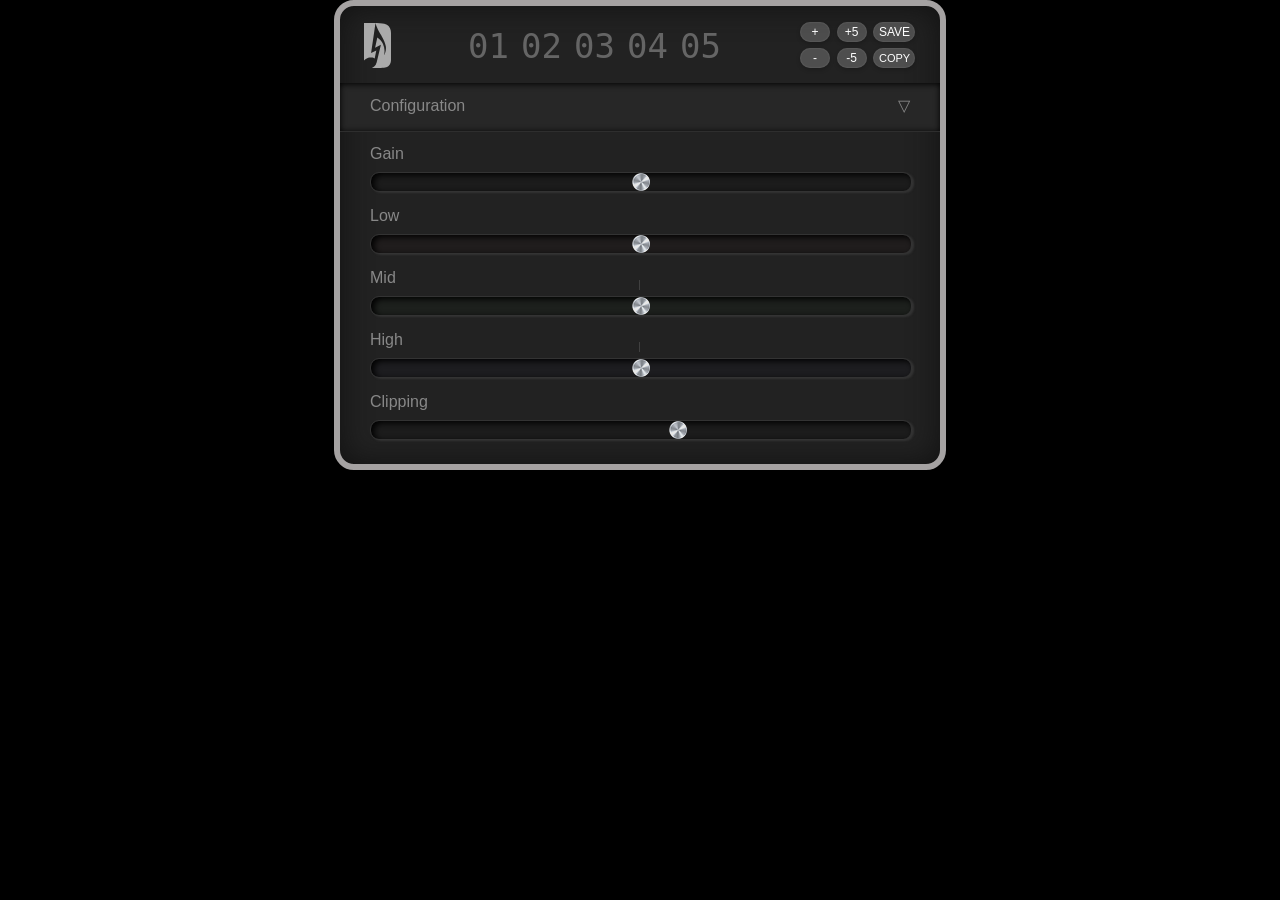
==== web/u1.html @ 0a2f64f3 "initial" ====
<!DOCTYPE html>
<html>

<head>
  <meta name="viewport" content="width=device-width, initial-scale=1.0">
  <title>DEFECT U(1)</title>
  <link rel="stylesheet" type="text/css" href="s.css" />
  <link rel="icon" href="d.svg">
  <link rel="manifest" href="manifest.json">
</head>

<body onload="su()">
  <div id="a">
    <div id="c">

      <div id="herr">
        errors
      </div>

      <div id="h">
        <img src="d.svg" class="fl" />
        <ul id="psetb">
          <li>01</li>
          <li>02</li>
          <li>03</li>
          <li>04</li>
          <li>05</li>
        </ul>
        <div id="hdbtn">
          <button onclick="butt(0)">+</button>
          <button onclick="butt(2)">+5</button>
          <button id="hr" onclick='sendCC(35, 120)'>SAVE</button><br />
          <button onclick="butt(1)">-</button>
          <button onclick="butt(3)">-5</button>
          <button id="cp" onclick="cp()">COPY</button>
        </div>
      </div>

      <div id="cc">

        <div class="dc" id="dctop">
          <p class="ex" onclick="too(0)">Configuration <span id="to0">&xutri;</span> </p>
          <div id="hh0">
            <br />
            MIDI channel <input type="number" id="midiCh" min="1" max="16"
              onInput="this.value = Math.min(Math.max(this.value, 0), 16); sMidiChan(this.value)" />

            <button class="fr" onclick='sendCC(35, 110)'>SAVE config</button>
            <br />
            <div id="knobs">
              <div id="phi0" onclick="phiSel(0)">
                <img src="k1.png" /><br />
                Morph 3
              </div>
              <div id="phi1" onclick="phiSel(1)">
                <img src="k2.png" /><br />
                Select 5
              </div>
              <div id="phi2" onclick="phiSel(phiFunc.value)">
                <img src="k3.png" /><br />
                <select id="phiFunc" oninput="phiSel(this.value)">
                  <option value="3">Gain</option>
                  <option value="4">Low</option>
                  <option value="5">Mid</option>
                  <option value="6">High</option>
                  <option value="7">Clipping</option>
                </select>
              </div>
            </div>

            <p>LED brightness <span class="fr">&nbsp;%</span><span class="fr" id="v34"></span></p>
            <input type="range" id="s34" class="s" min="10" />
          </div>
        </div>

        <div>
          <p>Gain <span id="v11"></span></p>
          <input type="range" id="s11" class="s" max="20" />

          <p>Low <span id="v12"></span></p>
          <input type="range" id="s12" class="s" min="-20" max="0" />

          <p class="n0">Mid <span id="v13"></span></p>
          <input type="range" id="s13" class="s" min="-14" max="14" step="2" />

          <p class="n0">High <span id="v14"></span></p>
          <input type="range" id="s14" class="s" min="-14" max="14" step="2" />

          <p>Clipping <span id="v15"></span></p>
          <input type="range" id="s15" class="s" max="7" />
        </div>

      </div>
    </div>

  </div>
  <script src="webmidi.iife.min.js"></script>
  <script src="u1.js"></script>
  <script>
    if ('serviceWorker' in navigator) {
      navigator.serviceWorker.register('service-worker.js')
        .then(function (registration) {
          console.log('Service Worker registered with scope:', registration.scope);
        }).catch(function (error) {
          console.error('Service Worker registration failed:', error);
        });
    }
  </script>
</body>

</html>
---- web/s.css ----
:root {
    --lv: 15%;
    --hv: 179;
    --sv: 70%;
}

body,
html {
    font: 16px/18px Calibri, Candara, Segoe, Optima, Arial, sans-serif;
    background: #000;
    color: #888;
    margin: 0;
    padding: 0;
}

#a {
    text-align: left;
    display: flex;
    justify-content: center;
    align-items: flex-start;
}

#c {
    width: 95%;
    max-width: 600px;
    border: 6px solid #a5a2a2;
    border-radius: 20px;
    background: #222;
    box-shadow: inset 0 0 30px #111;
}

#cstart {
    position: absolute;
    top: 50%;
    left: 50%;
    transform: translate(-50%, -50%);

    width: 95%;
    max-width: 600px;
    border: 6px solid #a5a2a2;
    border-radius: 20px;
    background: #222;
    box-shadow: inset 0 0 30px #111;
}

#stopt,
#hh0,
#hh1,
#hh2,
#hh3 {
    transition: height 150ms ease-out;
    overflow: hidden;
}

#hh0 {
    height: 0;
    width: 100%;
    padding-right: 5px;
}

#cc {
    padding: 0 0 3% 0;
}

#cc>div {
    padding: 0 5%;
}

ul,
ol {
    text-indent: 0;
    padding: 5px;
    margin: 0;
    list-style: none;
    display: flex;
    flex-wrap: wrap;
    justify-content: center;
    gap: 12px;
}

li {
    cursor: pointer;
    opacity: .3;
}

li:hover {
    opacity: .5;
}

li.sel {
    opacity: 1;
}

#psetb {
    flex-grow: 1;
    max-width: 50%;
    font-family: Consolas, "Andale Mono", "Lucida Console", "Lucida Sans Typewriter", "DejaVu Sans Mono", "Bitstream Vera Sans Mono", "Liberation Mono", "Nimbus Mono L", Monaco, "Courier New", Courier, monospace;
    font-size: 34px;
    color: #fff;
    text-align: center;
}

#h {
    padding: 7px 4% 5px 4%;
    min-height: 65px;
    display: flex;
    justify-content: space-between;
    flex-wrap: wrap;
    align-items: center;
}

#hdbtn {
    text-align: right;
    width: 118px;
    padding-bottom: 1px;
}

#hdbtn button {
    background: #ffffff33;
    color: #fff;
    margin: 3px 1px;
}

#h img {
    filter: brightness(1.6);
}

#n {
    background: none;
    border: none;
}

#cc>div.dc {
    box-shadow: inset 0px 1px 6px #000;
    border-bottom: solid 1px #2e2e2e;
    padding: 5px 5% 13px;
    margin: 12px 0 4px;
    background: #272727;
}

#cc>div#dctop {
    margin-top: 0;
}

#eq0,
#eq1 {
    display: none;
}

.fr,
#cc p>span {
    float: right;
}

.fl {
    float: left;
}

button,
label#sl {
    border-radius: 10px;
    border: none;
    color: #bbb;
    box-shadow: inset 0 0 2px #ffffff33, 0 2px 4px #00000033;
    cursor: pointer;
}

.on {
    background: #555;
}

#hr:active,
button:active,
.lb:active,
#sl:active {
    box-shadow: 0 0 6px #00000033;
    color: #fff;
}

.ex {
    cursor: pointer;
}

#hr,
.on {
    color: #fff;
}

#hh {
    background: #000;
    padding: 2.5% 4%;
    border-radius: 14px 14px 0 0;
}

#hhtop,
#stopt,
#knobs {
    display: flex;
    flex-wrap: wrap;
    justify-content: space-between;
    gap: 20px;
}

#knobs {
    width: 100%;
    margin: 20px 0 10px;
}

#knobs select {
    margin: 0;
    color: #888;
}

#knobs div {
    background: #181818;
    border: solid 2px #181818;
    border-radius: 14px;
    text-align: center;
    clear: both;
    padding: 3px 3px 8px 3px;
    cursor: pointer;
}

#stopt div {
    margin-top: 15px;
}

#hhtop div span {
    font-size: 14px;
    color: #666;
    margin-left: 34px;
}

#hhtop button {
    margin: 0 1px;
}

#hl {
    background: #000;
    padding: 2.5% 3.5%;
    border-radius: 14px 14px 0 0;
}

#herr {
    display: none;
    padding: 15px 25px;
    background: #660000;
    color: #fff;
    border-radius: 14px 14px 0 0;
    box-shadow: inset 0px 1px 6px #000;
}

#hd {
    display: flex;
    flex-wrap: wrap;
    gap: 19px;
    margin-top: 15px;
}

input,
select {
    background: #1c1c1c;
    color: #bbb;
    border: 1px solid #333;
    margin: 0 0 0 15px;
}

select {
    min-width: 7em;
    max-width: 13em;
}

input#pw,
#sl {
    float: none;
    margin-left: 0;
}

#sf {
    position: fixed;
    right: 100%;
    bottom: 100%;
}

#hs input {
    border: 1px solid #44444444;
}

button,
.lb,
#sl {
    font-family: inherit;
    background: #333;
    font-size: 12px;
    min-width: 30px;
    max-width: 42px;
    height: 20px;
    text-align: center;
}

#hh0 button,
#hhright button {
    max-width: none;
}

#cp {
    font-size: 11px;
}

#cp,
#hr {
    width: 42px;
}

#sl {
    padding: 3px 0.75em;
    position: relative;
    top: 2px;
}

:disabled {
    color: #444;
    cursor: not-allowed;
}

#hd button {
    width: 5.5em;
    float: right;
    margin: 5px 0 0 15px;
}

#hh span button {
    margin: 0 2%;
}

#h label {
    padding: 12px 0;
    font-family: monospace;
}

p {
    margin: 0;
    padding: 9px 0 3px;
}

#bq button {
    height: 40px;
    width: 40px;
    margin: 2px;
}

input:active,
input:focus,
button {
    outline: none;
}

.s {
    width: 100%;
}

.s,
#brs,
#brsw,
#brsww,
#brswww {
    margin: 6px 0;
    -webkit-appearance: none;
    appearance: none;
    background: #1c1c1c;
    outline: none;
    height: 18px;
    border-radius: 9px;
    box-shadow: inset 3px 2px 6px #000, 2px 1px 2px #333;
}

#hhtop input {
    margin: 0 6px 0;
    -webkit-appearance: none;
    appearance: none;
    width: 18px;
    height: 18px;
    background: #333;
    box-shadow: inset 3px 2px 6px #000, 2px 1px 2px #333;
    border-radius: 9px;
    border: 1px solid #444;
    transform: translateY(0.25em);
}

#hhtop input:checked {
    background: url('th.png');
    box-shadow: none;
    border: none;
}

#sw,
#brs,
#brsw,
#brsww,
#brswww {
    width: 60px;
    border: none;
    cursor: pointer;
}

#brsww,
#brswww {
    display: inline-block;
    margin: 0 0 15px 15px;
}

#hd>div {
    width: 40%;
}

input:disabled {
    background: #272727;
    box-shadow: inset 0 0 3px #000, 2px 1px 2px #333;
    ;
}

input:disabled::-webkit-slider-thumb {
    display: none;
}

input:disabled::-moz-range-thumb {
    display: none;
}

.s::-webkit-slider-thumb {
    -webkit-appearance: none;
    appearance: none;
    width: 18px;
    height: 18px;
    background: url('th.png');
    cursor: grab;
}

.s::-moz-range-thumb {
    width: 18px;
    height: 18px;
    background: url('th.png');
    cursor: grab;
}

.s::-webkit-slider-thumb:active {
    cursor: grabbing;
}

.s::-moz-range-thumb {
    cursor: grabbing;
}

.q {
    width: 48%;
}

#s24 {
    background: url('hue.png') 0 0/100% 100% no-repeat;

}

#s12 {
    background: #201d1d;
}

#s13 {
    background: #1d201d;
}

#s14 {
    background: #1d1d20;
}

#s18,
#s30 {
    background: #201d1f;
}

.n1 {
    background: url('bar.svg') 82.8% 20px no-repeat;
}

.n0 {
    background: url('bar.svg') 50% 20px no-repeat;
}

#cc label {
    margin-top: 15px;
}

#spn {
    animation: r 2s infinite linear;
    float: right;
}

@keyframes r {
    from {
        transform: rotate(0deg);
    }

    to {
        transform: rotate(359deg);
    }
}
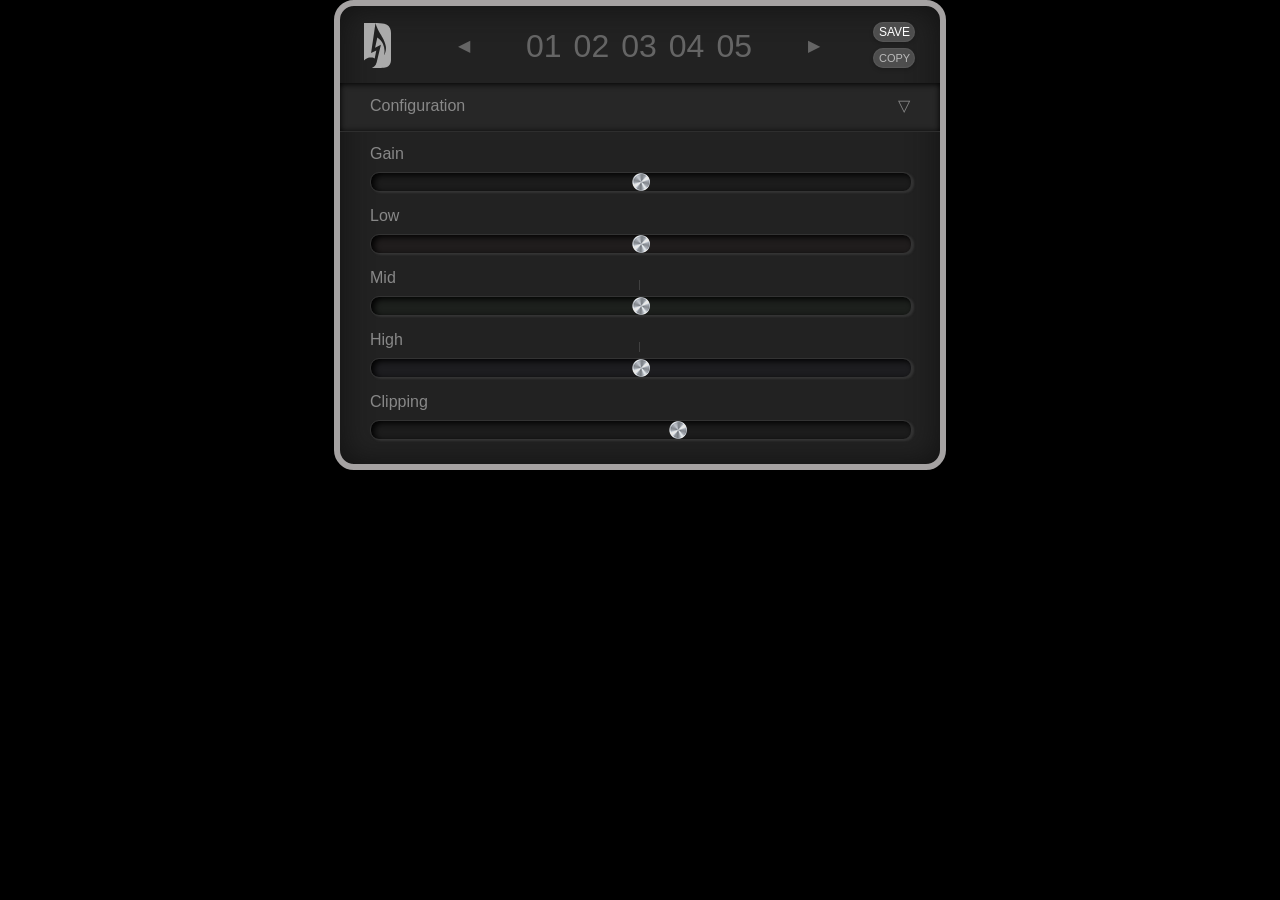
==== commit 09be80ed: "added ResponsiveAnalogRead, web UI changes" ====
--- a/web/u1.html
+++ b/web/u1.html
@@ -6,7 +6,6 @@
   <title>DEFECT U(1)</title>
   <link rel="stylesheet" type="text/css" href="s.css" />
   <link rel="icon" href="d.svg">
-  <link rel="manifest" href="manifest.json">
 </head>
 
 <body onload="su()">
@@ -19,6 +18,7 @@
 
       <div id="h">
         <img src="d.svg" class="fl" />
+        <span onclick="butt(3)">&#9664;</span>
         <ul id="psetb">
           <li>01</li>
           <li>02</li>
@@ -26,12 +26,10 @@
           <li>04</li>
           <li>05</li>
         </ul>
+        <span onclick="butt(2)">&#9654;</span>
+        
         <div id="hdbtn">
-          <button onclick="butt(0)">+</button>
-          <button onclick="butt(2)">+5</button>
           <button id="hr" onclick='sendCC(35, 120)'>SAVE</button><br />
-          <button onclick="butt(1)">-</button>
-          <button onclick="butt(3)">-5</button>
           <button id="cp" onclick="cp()">COPY</button>
         </div>
       </div>
@@ -96,16 +94,6 @@
   </div>
   <script src="webmidi.iife.min.js"></script>
   <script src="u1.js"></script>
-  <script>
-    if ('serviceWorker' in navigator) {
-      navigator.serviceWorker.register('service-worker.js')
-        .then(function (registration) {
-          console.log('Service Worker registered with scope:', registration.scope);
-        }).catch(function (error) {
-          console.error('Service Worker registration failed:', error);
-        });
-    }
-  </script>
 </body>
 
 </html>
--- a/web/s.css
+++ b/web/s.css
@@ -78,26 +78,24 @@
     gap: 12px;
 }
 
-li {
+li,
+#h span {
     cursor: pointer;
+    color: #fff;
     opacity: .3;
 }
 
-li:hover {
+#h span {
+    padding: 4px;
+}
+
+li:hover,
+#h span:hover {
     opacity: .5;
 }
 
 li.sel {
     opacity: 1;
-}
-
-#psetb {
-    flex-grow: 1;
-    max-width: 50%;
-    font-family: Consolas, "Andale Mono", "Lucida Console", "Lucida Sans Typewriter", "DejaVu Sans Mono", "Bitstream Vera Sans Mono", "Liberation Mono", "Nimbus Mono L", Monaco, "Courier New", Courier, monospace;
-    font-size: 34px;
-    color: #fff;
-    text-align: center;
 }
 
 #h {
@@ -107,22 +105,35 @@
     justify-content: space-between;
     flex-wrap: wrap;
     align-items: center;
+    container-type: size;
+}
+
+#psetb {
+    max-width: 43%;
+    font-size: 32px;
+    color: #fff;
+    text-align: center;
+}
+
+@container (width < 500px) {
+    #psetb {
+        font-size: 28px;
+    }
 }
 
 #hdbtn {
     text-align: right;
-    width: 118px;
     padding-bottom: 1px;
 }
 
 #hdbtn button {
     background: #ffffff33;
-    color: #fff;
     margin: 3px 1px;
 }
 
 #h img {
     filter: brightness(1.6);
+    margin-right: 15px;
 }
 
 #n {
@@ -196,9 +207,12 @@
 #stopt,
 #knobs {
     display: flex;
+    justify-content: space-between;
+    gap: 10px;
+}
+
+#stopt {
     flex-wrap: wrap;
-    justify-content: space-between;
-    gap: 20px;
 }
 
 #knobs {
@@ -221,6 +235,10 @@
     cursor: pointer;
 }
 
+#knobs div img {
+    width: 100%
+}
+
 #stopt div {
     margin-top: 15px;
 }
@@ -229,6 +247,7 @@
     font-size: 14px;
     color: #666;
     margin-left: 34px;
+    display: block;
 }
 
 #hhtop button {
@@ -266,7 +285,7 @@
 }
 
 select {
-    min-width: 7em;
+    min-width: 5em;
     max-width: 13em;
 }
 
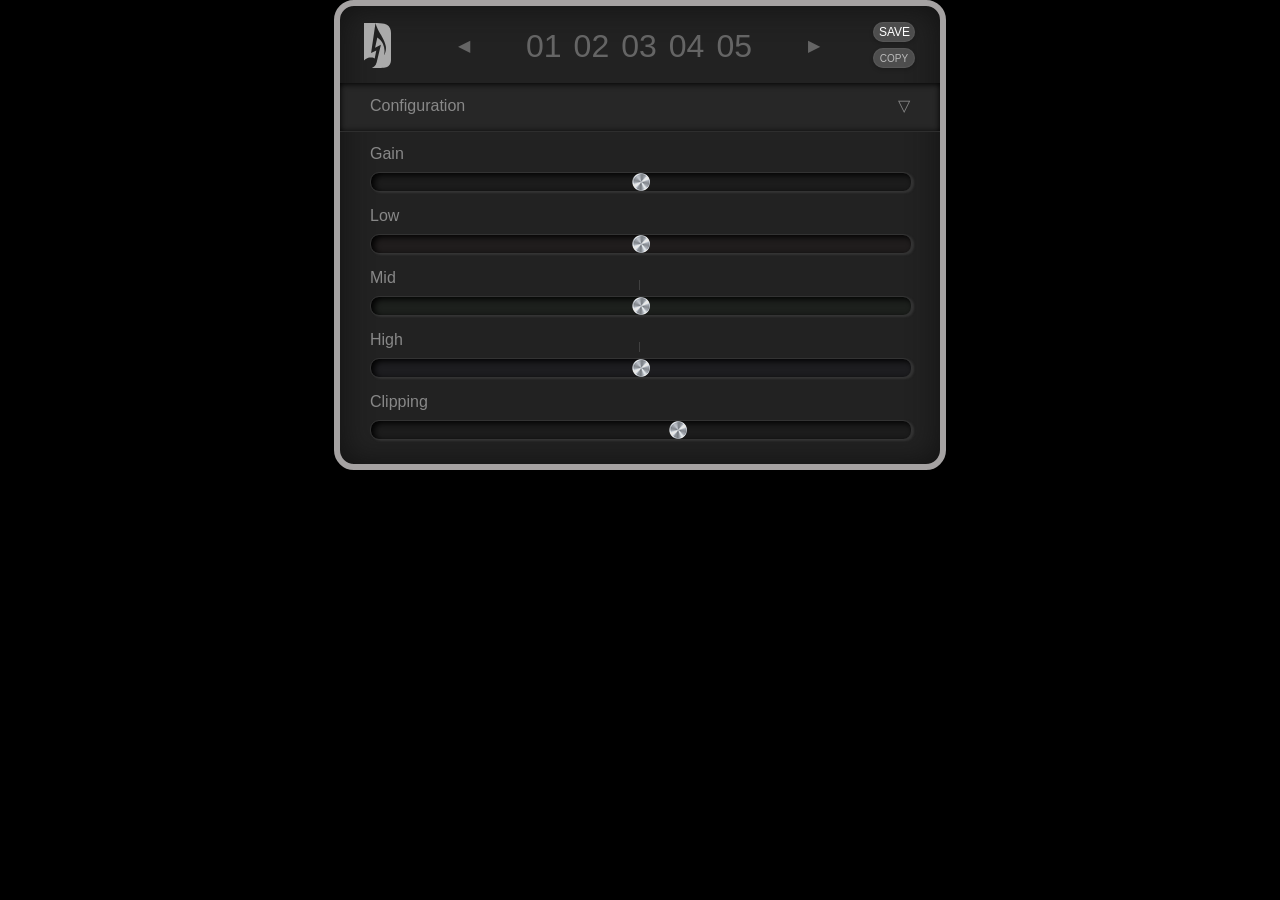
==== commit 537778ea: "factory presets" ====
--- a/web/u1.html
+++ b/web/u1.html
@@ -27,7 +27,7 @@
           <li>05</li>
         </ul>
         <span onclick="butt(2)">&#9654;</span>
-        
+
         <div id="hdbtn">
           <button id="hr" onclick='sendCC(35, 120)'>SAVE</button><br />
           <button id="cp" onclick="cp()">COPY</button>
@@ -72,6 +72,8 @@
         </div>
 
         <div>
+          <p id="bp">BYPASSED</p>
+
           <p>Gain <span id="v11"></span></p>
           <input type="range" id="s11" class="s" max="20" />
 
--- a/web/s.css
+++ b/web/s.css
@@ -115,6 +115,13 @@
     text-align: center;
 }
 
+#bp {
+    font-size: 32px;
+    color: #656565;
+    text-align: center;
+    display: none;
+}
+
 @container (width < 500px) {
     #psetb {
         font-size: 28px;
@@ -323,7 +330,7 @@
 }
 
 #cp {
-    font-size: 11px;
+    font-size: 10px;
 }
 
 #cp,
@@ -433,8 +440,8 @@
 }
 
 input:disabled {
-    background: #272727;
-    box-shadow: inset 0 0 3px #000, 2px 1px 2px #333;
+    background: #222222;
+    box-shadow: inset 0 0 3px #000, 2px 1px 2px #252525;
     ;
 }
 
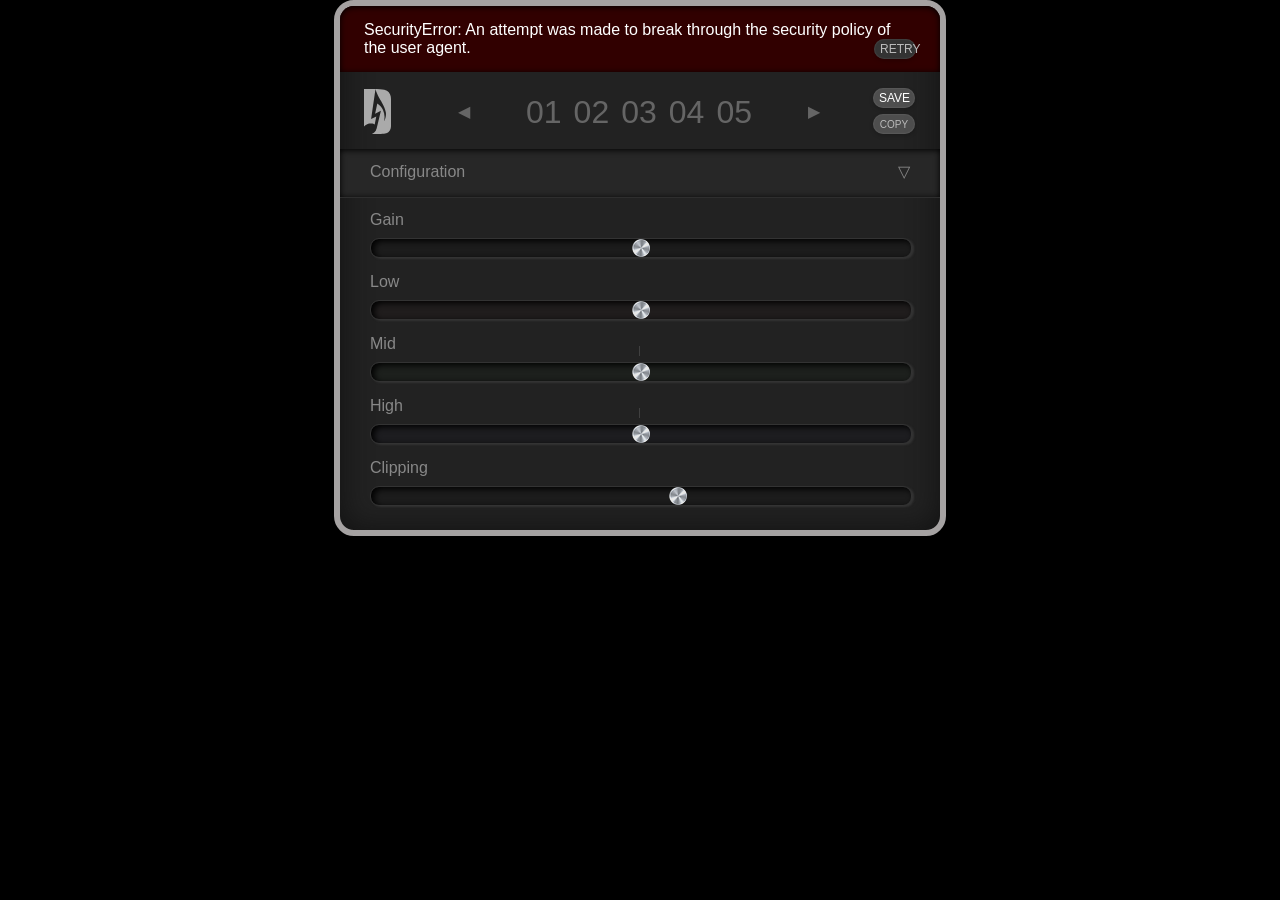
==== commit 727d819d: "better error and connection state handling, FW 1.0" ====
--- a/web/u1.html
+++ b/web/u1.html
@@ -4,11 +4,13 @@
 <head>
   <meta name="viewport" content="width=device-width, initial-scale=1.0">
   <title>DEFECT U(1)</title>
+  <link rel="preload" href="webmidi.iife.min.js" as="script">
+  <link rel="preload" href="th.png" as="image">
   <link rel="stylesheet" type="text/css" href="s.css" />
   <link rel="icon" href="d.svg">
 </head>
 
-<body onload="su()">
+<body>
   <div id="a">
     <div id="c">
 
@@ -39,7 +41,7 @@
         <div class="dc" id="dctop">
           <p class="ex" onclick="too(0)">Configuration <span id="to0">&xutri;</span> </p>
           <div id="hh0">
-            <br />
+            <p id="fwp">Firmware version: <span id="firmware" title="Factory reset" onclick='fprompt()'>--</span></p>
             MIDI channel <input type="number" id="midiCh" min="1" max="16"
               onInput="this.value = Math.min(Math.max(this.value, 0), 16); sMidiChan(this.value)" />
 
@@ -94,8 +96,8 @@
     </div>
 
   </div>
-  <script src="webmidi.iife.min.js"></script>
-  <script src="u1.js"></script>
+  <script src="webmidi.iife.min.js" defer></script>
+  <script src="u1.js" defer></script>
 </body>
 
 </html>
--- a/web/s.css
+++ b/web/s.css
@@ -195,7 +195,7 @@
     color: #fff;
 }
 
-.ex {
+.ex, #firmware {
     cursor: pointer;
 }
 
@@ -269,11 +269,14 @@
 
 #herr {
     display: none;
-    padding: 15px 25px;
-    background: #660000;
+    padding: 15px 4%;
+    background: #310000;
     color: #fff;
     border-radius: 14px 14px 0 0;
     box-shadow: inset 0px 1px 6px #000;
+}
+#herr button {
+	float: right;
 }
 
 #hd {
@@ -520,6 +523,11 @@
     float: right;
 }
 
+#fwp {
+    padding: 9px 0 10px 0;
+    color: #666;
+}
+
 @keyframes r {
     from {
         transform: rotate(0deg);
